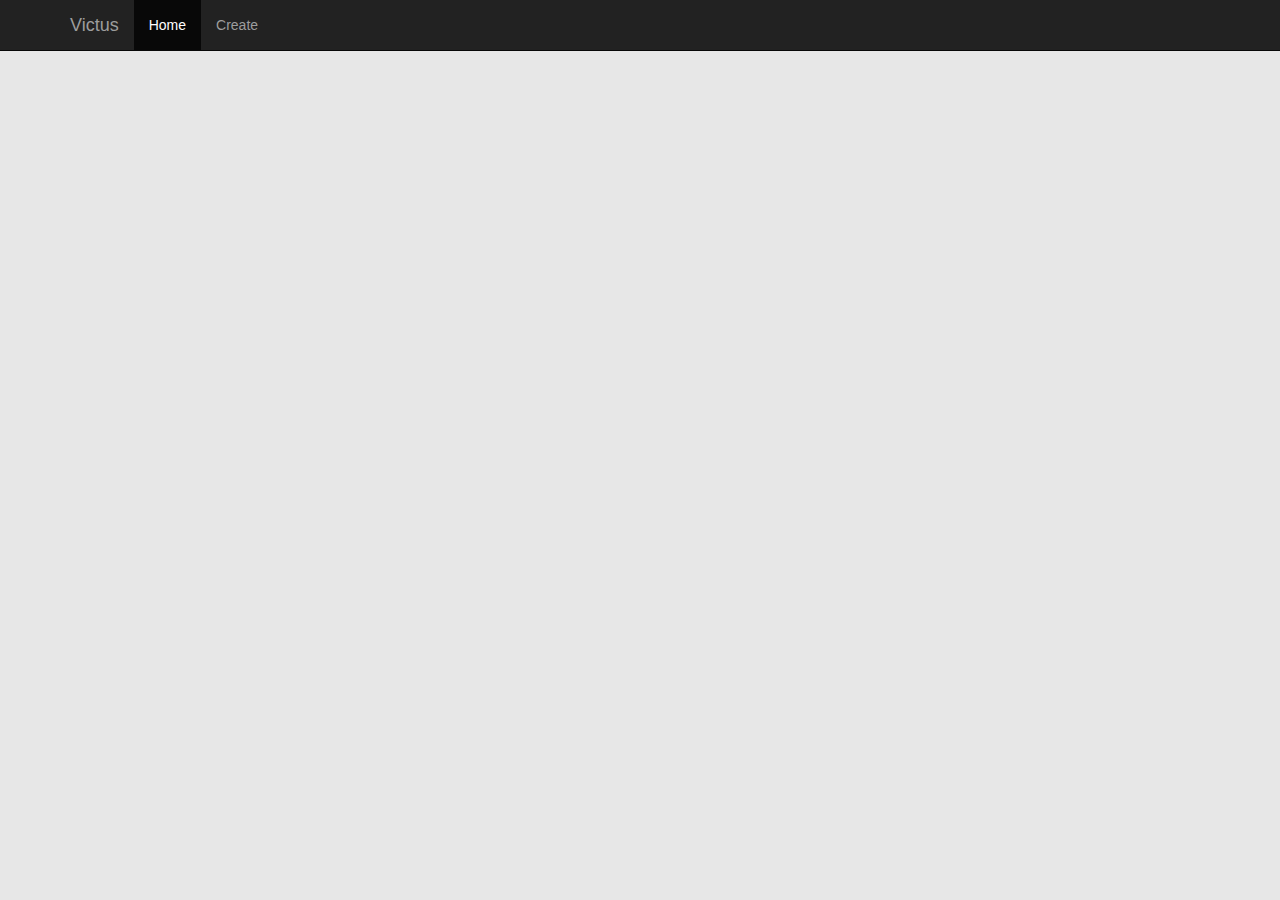
==== index.html @ bf6167bf "added a meta tag for webapp support" ====
<html>
	<head>
		<title>Cibum</title>
		<meta name="author" content="Jacob Mastel">
		<meta name="description" content="A free, open source, recipebook.">
		<meta name="viewport" content="width=device-width, initial-scale=1, user-scalable=no">
		<meta name="mobile-web-app-capable" content="yes">
		<link rel="stylesheet" type="text/css" href="bootstrap/css/bootstrap.css">
		<link rel="stylesheet" type="text/css" href="styles.css">
		<script src="jQuery/jquery-2.1.4.js"></script>
		<script src="bootstrap/js/bootstrap.js"></script>
	</head>
	
	<body>
        <div id="recipe_card_template" class="recipe_card col-xs-12 col-sm-6 col-md-6 col-lg-4 hidden">
            <h4 class="card_title"></h4>
            <!--<p class="card_desc"></p>-->
        </div>

		<div id="recipe_section_template_sm" class="recipe_section col-xs-12 col-sm-6 col-md-4 col-lg-4 list-alpha hidden">
			<h1 class="section-header"></h1>
			<ul class="list-unstyled">
			</ul>
		</div>

		<div id="recipe_section_template_md" class="recipe_section col-xs-12 col-sm-6 col-md-8 col-lg-8 list-alpha hidden">
			<h1 class="section-header"></h1>
			<ul class="list-unstyled row">
			</ul>
		</div>

		<div id="recipe_section_template_lg" class="recipe_section col-xs-12 col-sm-12 col-md-12 col-lg-12 list-alpha hidden">
			<h1 class="section-header"></h1>
			<ul class="list-unstyled row">
			</ul>
		</div>

		<nav class="navbar navbar-inverse navbar-fixed-top">
			<div class="container">
				<div class="navbar-header">
				  	<button type="button" class="navbar-toggle collapsed" data-toggle="collapse" data-target="#navbar" aria-expanded="false" aria-controls="navbar">
						<span class="sr-only">Toggle navigation</span>
						<span class="icon-bar"></span>
						<span class="icon-bar"></span>
						<span class="icon-bar"></span>
					</button>
					<a class="navbar-brand">Victus</a>
				</div>
				<div id="navbar" class="collapse navbar-collapse">
					<ul class="nav navbar-nav">
						<li id="menu_home" class="active"><a onclick="v.disp_list()">Home</a></li>
                        <li id="menu_create"><a onclick="v.disp_create()">Create</a></li>
                        <li id="menu_recipe" class="dropdown hidden">
							<a href="#" class="dropdown-toggle" data-toggle="dropdown" role="button" aria-haspopup="true" aria-expanded="false">
								Recipe <span class="caret"></span>
							</a>
							<ul class="dropdown-menu">
								<li><a>Edit</a></li>
								<li><a>Delete</a></li>
							</ul>
						</li>
					</ul>
				</div> <!--/.nav-collapse -->
		    </div>
		</nav>

		<div id="content" class="container">
		</div>
	</body>

	<script src="app.js"></script>
</html>
---- styles.css ----
body {
    padding-top: 50px;
    background-color: #e7e7e7;
}

#create {
    text-align: left;
}

.list-alpha {
    text-align: left;
}

.section-header {
    width: 100%;
    text-align: left;
    border-bottom: solid;
    border-color: darkslategray;
    color: darkslategray;
    border-bottom-width: 2px;
}

.content {
	padding-bottom: 20px;
}

.hidden {
    display: none;
}

.recipe_card {
    /*border-left-color: blue;*/
    /*border-left-style: inset;*/
    /*background-color: white;*/
}

.card_title {
    text-align: left;
    text-decoration: underline;
}

.card_desc {
}

#disp_recipe {
    text-align: left;
}
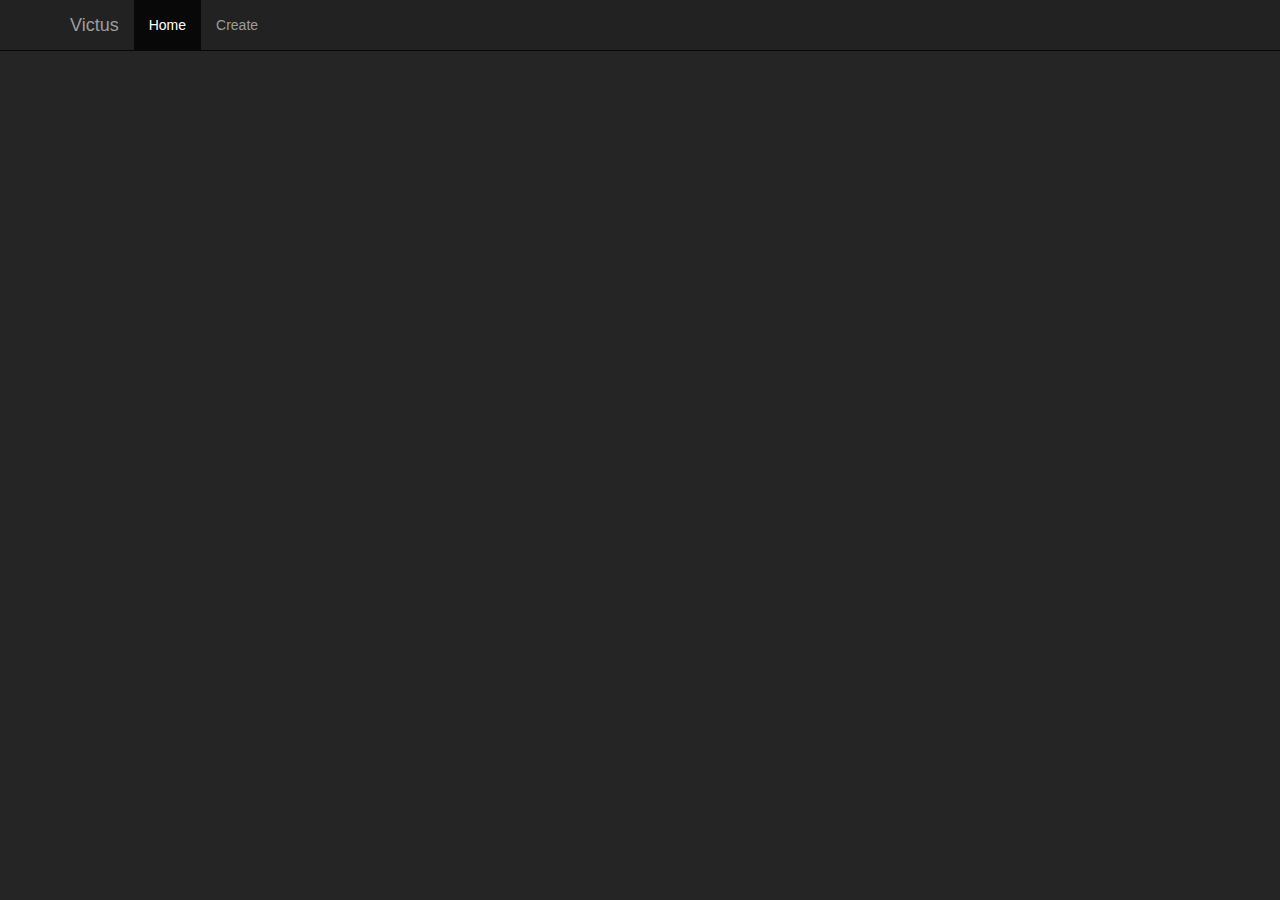
==== commit fd0813dd: "code cleaning" ====
--- a/index.html
+++ b/index.html
@@ -1,10 +1,9 @@
 <html>
 	<head>
-		<title>Cibum</title>
+		<title>Victus</title>
 		<meta name="author" content="Jacob Mastel">
 		<meta name="description" content="A free, open source, recipebook.">
 		<meta name="viewport" content="width=device-width, initial-scale=1, user-scalable=no">
-		<meta name="mobile-web-app-capable" content="yes">
 		<link rel="stylesheet" type="text/css" href="bootstrap/css/bootstrap.css">
 		<link rel="stylesheet" type="text/css" href="styles.css">
 		<script src="jQuery/jquery-2.1.4.js"></script>
@@ -12,10 +11,10 @@
 	</head>
 	
 	<body>
-        <div id="recipe_card_template" class="recipe_card col-xs-12 col-sm-6 col-md-6 col-lg-4 hidden">
-            <h4 class="card_title"></h4>
-            <!--<p class="card_desc"></p>-->
-        </div>
+		<div id="recipe_card_template" class="recipe_card col-xs-12 col-sm-6 col-md-6 col-lg-4 hidden">
+			<h4 class="card_title"></h4>
+			<!--<p class="card_desc"></p>-->
+		</div>
 
 		<div id="recipe_section_template_sm" class="recipe_section col-xs-12 col-sm-6 col-md-4 col-lg-4 list-alpha hidden">
 			<h1 class="section-header"></h1>
@@ -38,7 +37,7 @@
 		<nav class="navbar navbar-inverse navbar-fixed-top">
 			<div class="container">
 				<div class="navbar-header">
-				  	<button type="button" class="navbar-toggle collapsed" data-toggle="collapse" data-target="#navbar" aria-expanded="false" aria-controls="navbar">
+					<button type="button" class="navbar-toggle collapsed" data-toggle="collapse" data-target="#navbar" aria-expanded="false" aria-controls="navbar">
 						<span class="sr-only">Toggle navigation</span>
 						<span class="icon-bar"></span>
 						<span class="icon-bar"></span>
@@ -49,8 +48,8 @@
 				<div id="navbar" class="collapse navbar-collapse">
 					<ul class="nav navbar-nav">
 						<li id="menu_home" class="active"><a onclick="v.disp_list()">Home</a></li>
-                        <li id="menu_create"><a onclick="v.disp_create()">Create</a></li>
-                        <li id="menu_recipe" class="dropdown hidden">
+						<li id="menu_create"><a onclick="v.disp_create()">Create</a></li>
+						<li id="menu_recipe" class="dropdown hidden">
 							<a href="#" class="dropdown-toggle" data-toggle="dropdown" role="button" aria-haspopup="true" aria-expanded="false">
 								Recipe <span class="caret"></span>
 							</a>
@@ -61,7 +60,7 @@
 						</li>
 					</ul>
 				</div> <!--/.nav-collapse -->
-		    </div>
+			</div>
 		</nav>
 
 		<div id="content" class="container">
@@ -69,4 +68,4 @@
 	</body>
 
 	<script src="app.js"></script>
-</html>
+</html>--- a/styles.css
+++ b/styles.css
@@ -1,47 +1,61 @@
-body {
-    padding-top: 50px;
-    background-color: #e7e7e7;
-}
-
-#create {
-    text-align: left;
-}
-
-.list-alpha {
-    text-align: left;
-}
-
-.section-header {
-    width: 100%;
-    text-align: left;
-    border-bottom: solid;
-    border-color: darkslategray;
-    color: darkslategray;
-    border-bottom-width: 2px;
-}
-
-.content {
-	padding-bottom: 20px;
-}
-
-.hidden {
-    display: none;
-}
-
-.recipe_card {
-    /*border-left-color: blue;*/
-    /*border-left-style: inset;*/
-    /*background-color: white;*/
-}
-
-.card_title {
-    text-align: left;
-    text-decoration: underline;
-}
-
-.card_desc {
-}
-
-#disp_recipe {
-    text-align: left;
-}+body {
+	padding-top: 50px;
+	color: #f0e7d5;
+	background-color: #252525;
+}
+
+a {
+	color: #f0e7d5;
+	text-decoration: none;
+}
+
+a:hover {
+	color: #ffcc00;
+}
+
+#create {
+	text-align: left;
+}
+
+.list-alpha {
+	text-align: left;
+}
+
+.section-header {
+	width: 100%;
+	text-align: left;
+	border-bottom: solid;
+	/*
+	border-color: darkslategray;
+	color: darkslategray;
+	*/
+	color: #f0e7d5;
+	border-bottom-width: 2px;
+}
+
+.content {
+	padding-bottom: 20px;
+}
+
+.hidden {
+	display: none;
+}
+
+.recipe_card {
+	/*border-left-color: blue;*/
+	/*border-left-style: inset;*/
+	/*background-color: white;*/
+}
+
+.card_title {
+	text-align: left;
+	text-decoration: underline;
+}
+
+.card_desc {
+}
+
+#disp_recipe {
+	text-align: left;
+}
+
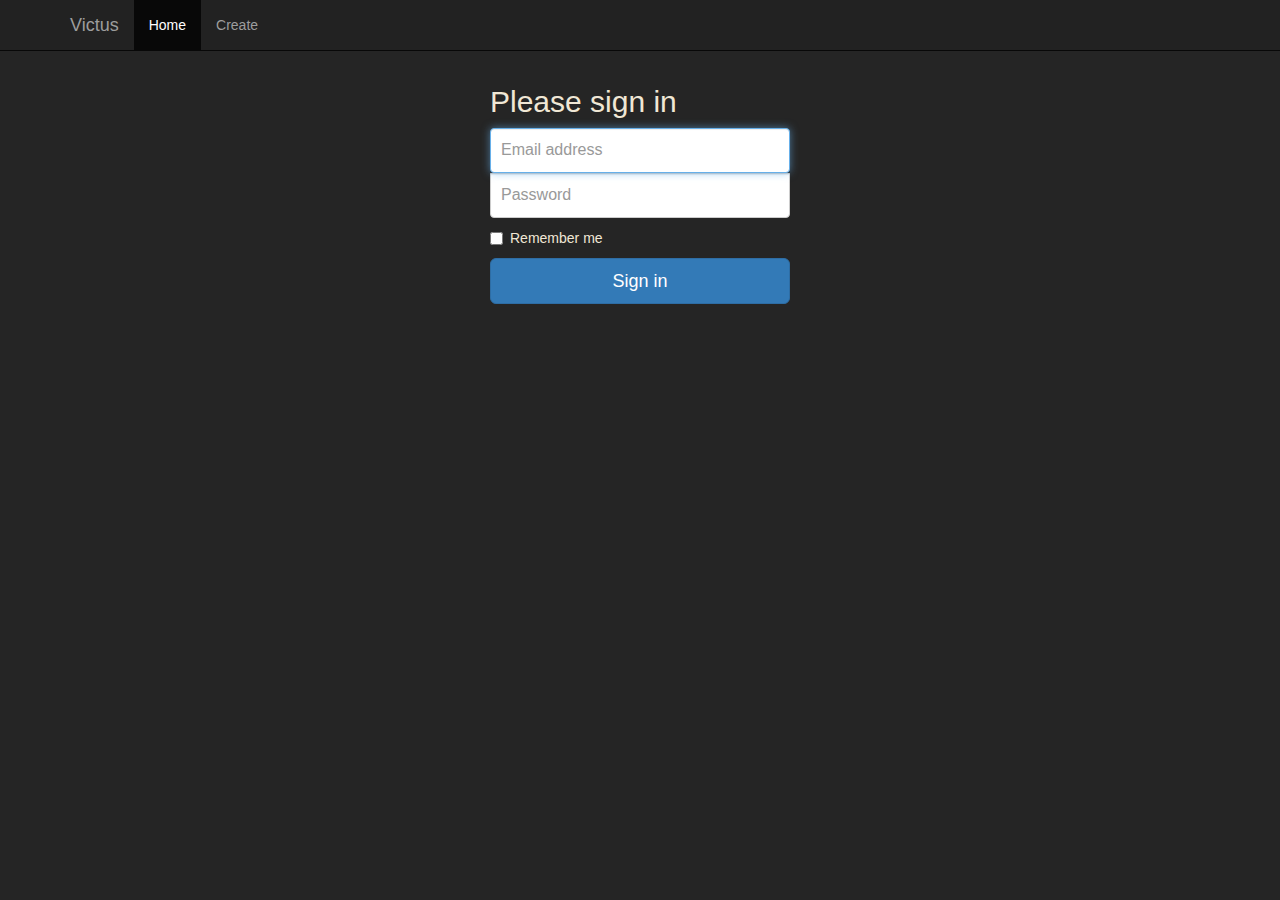
==== commit 33da9781: "more work on auth system" ====
--- a/index.html
+++ b/index.html
@@ -67,5 +67,16 @@
 		</div>
 	</body>
 
-	<script src="app.js"></script>
+	<script src="js/auth.js"></script>
+	<script src="js/editor.js"></script>
+	<script src="js/app.js"></script>
+
+	<script>
+		// $.post('api/auth/login', {'user':'jacob', 'pass':'2959'}, function(data) {
+		// 	console.log('login:', data);
+		// 	$.post('api/auth/validate', {'key':data}, function(d) {
+		// 		console.log('validated:', d)
+		// 	});
+		// });
+	</script>
 </html>--- a/styles.css
+++ b/styles.css
@@ -1,61 +1,94 @@
-body {
-	padding-top: 50px;
-	color: #f0e7d5;
-	background-color: #252525;
-}
-
-a {
-	color: #f0e7d5;
-	text-decoration: none;
-}
-
-a:hover {
-	color: #ffcc00;
-}
-
-#create {
-	text-align: left;
-}
-
-.list-alpha {
-	text-align: left;
-}
-
-.section-header {
-	width: 100%;
-	text-align: left;
-	border-bottom: solid;
-	/*
-	border-color: darkslategray;
-	color: darkslategray;
-	*/
-	color: #f0e7d5;
-	border-bottom-width: 2px;
-}
-
-.content {
-	padding-bottom: 20px;
-}
-
-.hidden {
-	display: none;
-}
-
-.recipe_card {
-	/*border-left-color: blue;*/
-	/*border-left-style: inset;*/
-	/*background-color: white;*/
-}
-
-.card_title {
-	text-align: left;
-	text-decoration: underline;
-}
-
-.card_desc {
-}
-
-#disp_recipe {
-	text-align: left;
-}
-
+body {
+	padding-top: 50px;
+	color: #f0e7d5;
+	background-color: #252525;
+}
+
+a {
+	color: #f0e7d5;
+	text-decoration: none;
+}
+
+a:hover {
+	color: #ffcc00;
+}
+
+#create {
+	text-align: left;
+}
+
+.list-alpha {
+	text-align: left;
+}
+
+.section-header {
+	width: 100%;
+	text-align: left;
+	border-bottom: solid;
+	/*
+	border-color: darkslategray;
+	color: darkslategray;
+	*/
+	color: #f0e7d5;
+	border-bottom-width: 2px;
+}
+
+.content {
+	padding-bottom: 20px;
+}
+
+.hidden {
+	display: none;
+}
+
+.recipe_card {
+	/*border-left-color: blue;*/
+	/*border-left-style: inset;*/
+	/*background-color: white;*/
+}
+
+.card_title {
+	text-align: left;
+	text-decoration: underline;
+}
+
+.card_desc {
+}
+
+#disp_recipe {
+	text-align: left;
+}
+
+.form-signin {
+	max-width: 330px;
+	padding: 15px;
+	margin: 0 auto;
+}
+.form-signin .form-signin-heading, .form-signin .checkbox {
+	margin-bottom: 10px;
+}
+.form-signin .checkbox {
+	font-weight: normal;
+}
+.form-signin .form-control {
+	position: relative;
+	height: auto;
+	-webkit-box-sizing: border-box;
+	-moz-box-sizing: border-box;
+	box-sizing: border-box;
+	padding: 10px;
+	font-size: 16px;
+}
+.form-signin .form-control:focus {
+	z-index: 2;
+}
+.form-signin input[type="email"] {
+	margin-bottom: -1px;
+	border-bottom-right-radius: 0;
+	border-bottom-left-radius: 0;
+}
+.form-signin input[type="password"] {
+	margin-bottom: 10px;
+	border-top-left-radius: 0;
+	border-top-right-radius: 0;
+}